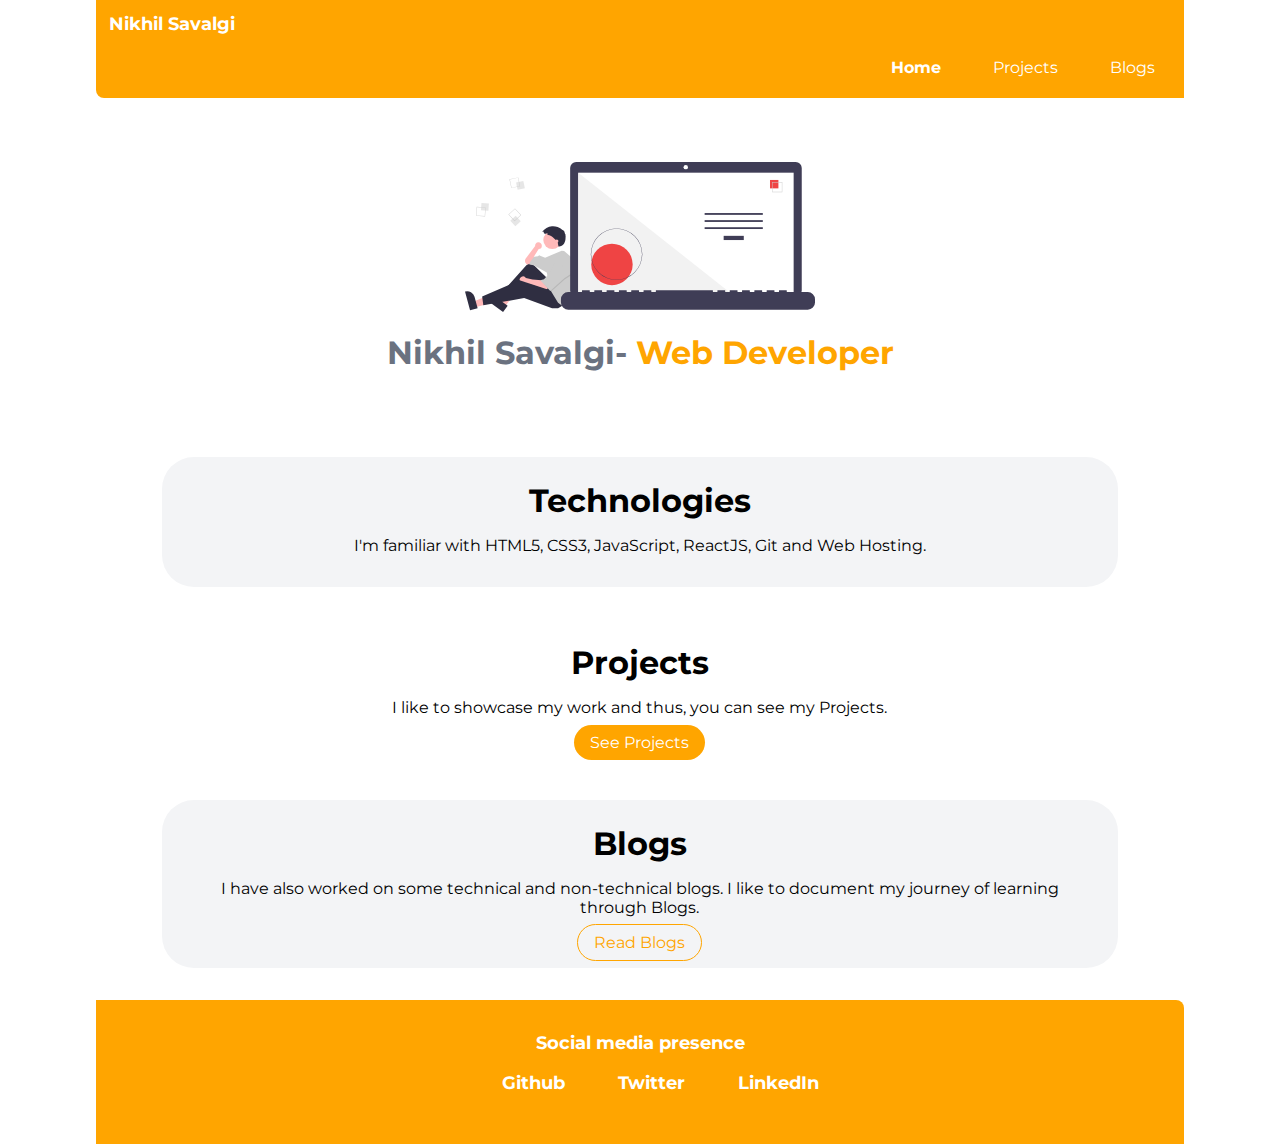
==== index.html @ 37a36adb "Initial Commit" ====
<!DOCTYPE html>
<html lang="en">
<head>
    <meta charset="UTF-8">
    <meta http-equiv="X-UA-Compatible" content="IE=edge">
    <meta name="viewport" content="width=device-width, initial-scale=1.0">
    <title>Nikhil Savalgi</title>
    <link href="styles.css" rel="stylesheet">
</head>
<body>
    <nav class="navigation container">
        <div class="nav-brand">Nikhil Savalgi</div>
        <ul class="list-non-bullet nav-pills">
            <li class="list-item-inline">
                <a class="link link-active" href="/">Home</a>
                </li>
            <li class="list-item-inline">
                <a class="link" href="projects.html">Projects</a>
            </li>
            <li class="list-item-inline">
                <a class="link" href="blogs.html">Blogs</a>
                </li>
        </ul>
    </nav>

    <header class="hero">
        <img class="hero-img" src="images/web_dev.svg">
        <h1 class="hero-heading">Nikhil Savalgi- <span class="heading-inverted">Web Developer</span></h1>
    </header>

    <section class="section ow">
        <div class="container centered-container">
            <h1>Technologies</h1>
        <p>I'm familiar with HTML5, CSS3, JavaScript, ReactJS, Git and Web Hosting.</p>

        </div>
        
    </section>
    <section class="section">
        <div class="container centered-container">
            <h1>Projects</h1>
            <p>I like to showcase my work and thus, you can see my Projects.</p>
            <a class="link link-primary" href="projects.html">See Projects</a>
        </div>

    </section>

    <section class="section ow">
        <div class="container centered-container">
        <h1>Blogs</h1>
        <p>I have also worked on some technical and non-technical blogs. I like to document my journey of learning through Blogs.</p>
        <a class="link link-secondary" href="blogs.html">Read Blogs</a>
    </div>
    </section>
    <footer class="footer">
        <div class="footer-header">Social media presence
            <ul class="social-links">
                <li class="list-item-inline">
                    <a class="link" href="https://github.com/NICCK08" target="_blank">Github</a>
                    </li>
                <li class="list-item-inline">
                    <a class="link" href="https://twitter.com/inikhilsavalgi" target="_blank">Twitter</a></li>
                <li class="list-item-inline">
                    <a class="link" href="https://www.linkedin.com/in/nikhil-savalgi" target="_blank">LinkedIn</a></li>
            </ul>
        </div>

    </footer>
    
</body>
</html>
---- styles.css ----
@import url('https://fonts.googleapis.com/css2?family=Montserrat:wght@500&display=swap');

:root {
    --primary-color: orange;
    --dark-gray: #6B7280;
    --white: white;
    --ow:#F3F4F6;
}

body {
    font-family: 'Montserrat',
    sans-serif;
    margin: 0px auto;
    width: 85%;
    max-width: 85%;
}

hr {
    margin: 2rem 0rem;
}

.container {
    padding-left: 1rem;
    padding-right: 1rem;
}

.centered-container {
    max-width:900px;
    margin: auto;
}


.link {
    text-decoration: none;
    padding: 0.5rem 1rem;
    color: var(--white);
}

.link-primary {
    background-color: var(--primary-color);
    border-radius: 2rem;
    color:white;
    margin: 0rem 0.5rem;
}

.link-secondary {
    color: var(--primary-color);
    border-radius: 2rem;
    border: 1px solid var(--primary-color);
    margin: 0rem 0.5rem;
}

.list-non-bullet {
    list-style: none;
}
.list-item-inline {
    display: inline;
    padding: 0rem 0.5rem;
}


.navigation {
    background-color: var(--primary-color);
    color:var(--white);
    border-bottom-left-radius: 0.5rem ;
    padding: 0.3rem;
}
.navigation .nav-brand {
    padding: 0.5rem;
    font-weight: bold;
    font-size: 1.1rem;
}
.navigation .link {
    color:var(--white);
}
.navigation .link-active {
    font-weight: bold;
}
.navigation .nav-pills {
    text-align: right;
}

.hero {
    padding: 2rem;
}
.hero .hero-img {
    max-width: 350px;
    display: block;
    margin: auto;
    padding-top: 2rem;
}
.hero .hero-heading {
    text-align: center;
    color: var(--dark-gray);
}
.hero .hero-heading .heading-inverted {
    color: var(--primary-color);
}


.section {
    padding: 1rem;
    width: 85%;
    margin:2rem auto;
    text-align: center;
}

.section h1 {
    text-align: center;
    padding: 0rem;
    margin: 0.5rem;
}
.ow {
    background-color: var(--ow);
    border-radius: 2rem;
    width: 85%;
    margin:2rem auto;
    text-align: center;
}

.footer {
    background-color: var(--primary-color);
    text-align: center;
    padding: 2rem;
    border-top-right-radius: 0.5rem ;
    margin: auto;
}
.footer .footer-header {
    font-weight: bold;
    font-size: large;
    color: var(--white);
}
.footer .ul {
    padding-inline-start: 0px;
}


.showcase-list {
    padding: 2rem;
    text-align: center;
    max-width: 2rem auto;
}
.showcase-list p {
    font-weight: normal;
    padding-bottom: 1rem;
}

.showcase-blog {
    padding-bottom: 6rem;
}

.div-small {
    text-align: center;
}
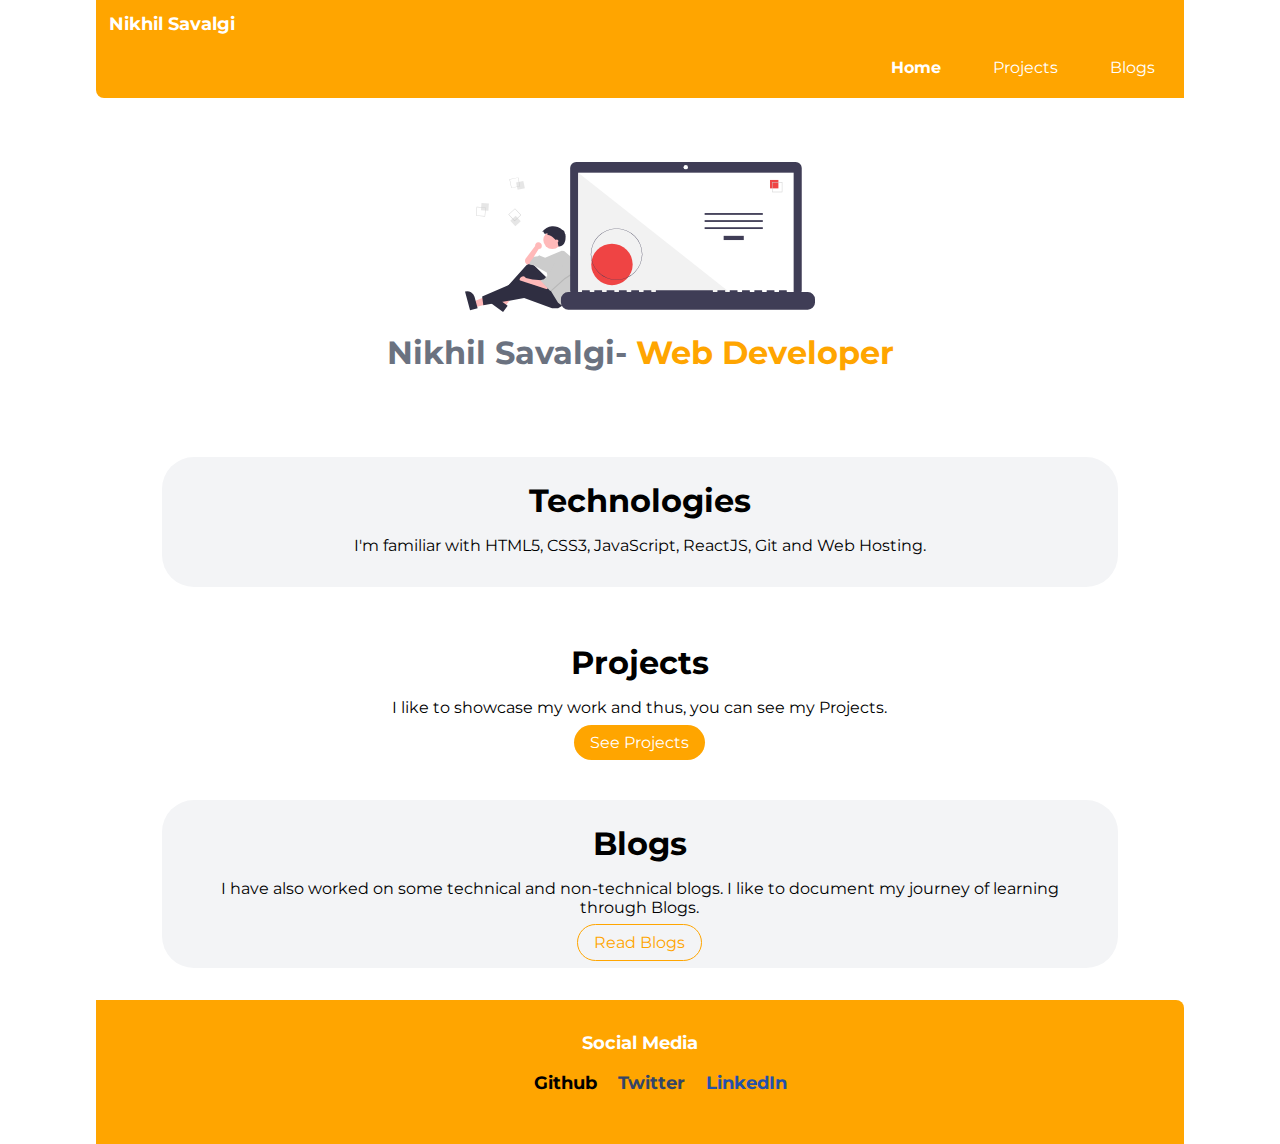
==== commit 91c64995: "Updated Html" ====
--- a/index.html
+++ b/index.html
@@ -53,15 +53,15 @@
     </div>
     </section>
     <footer class="footer">
-        <div class="footer-header">Social media presence
+        <div class="footer-header">Social Media 
             <ul class="social-links">
                 <li class="list-item-inline">
-                    <a class="link" href="https://github.com/NICCK08" target="_blank">Github</a>
+                    <a class="link01" href="https://github.com/NICCK08" target="_blank">Github</a>
                     </li>
                 <li class="list-item-inline">
-                    <a class="link" href="https://twitter.com/inikhilsavalgi" target="_blank">Twitter</a></li>
+                    <a class="link02" href="https://twitter.com/inikhilsavalgi" target="_blank">Twitter</a></li>
                 <li class="list-item-inline">
-                    <a class="link" href="https://www.linkedin.com/in/nikhil-savalgi" target="_blank">LinkedIn</a></li>
+                    <a class="link03" href="https://www.linkedin.com/in/nikhil-savalgi" target="_blank">LinkedIn</a></li>
             </ul>
         </div>
 
--- a/styles.css
+++ b/styles.css
@@ -34,6 +34,8 @@
     text-decoration: none;
     padding: 0.5rem 1rem;
     color: var(--white);
+    cursor:pointer;
+
 }
 
 .link-primary {
@@ -129,6 +131,7 @@
     font-weight: bold;
     font-size: large;
     color: var(--white);
+    text-align: ce;
 }
 .footer .ul {
     padding-inline-start: 0px;
@@ -151,4 +154,16 @@
 
 .div-small {
     text-align: center;
+}
+.link01{
+    color: black;
+    text-decoration: none;
+}
+.link02{
+    color: #344567;
+    text-decoration: none;
+}
+.link03{
+    color: #2451aa;
+    text-decoration: none;
 }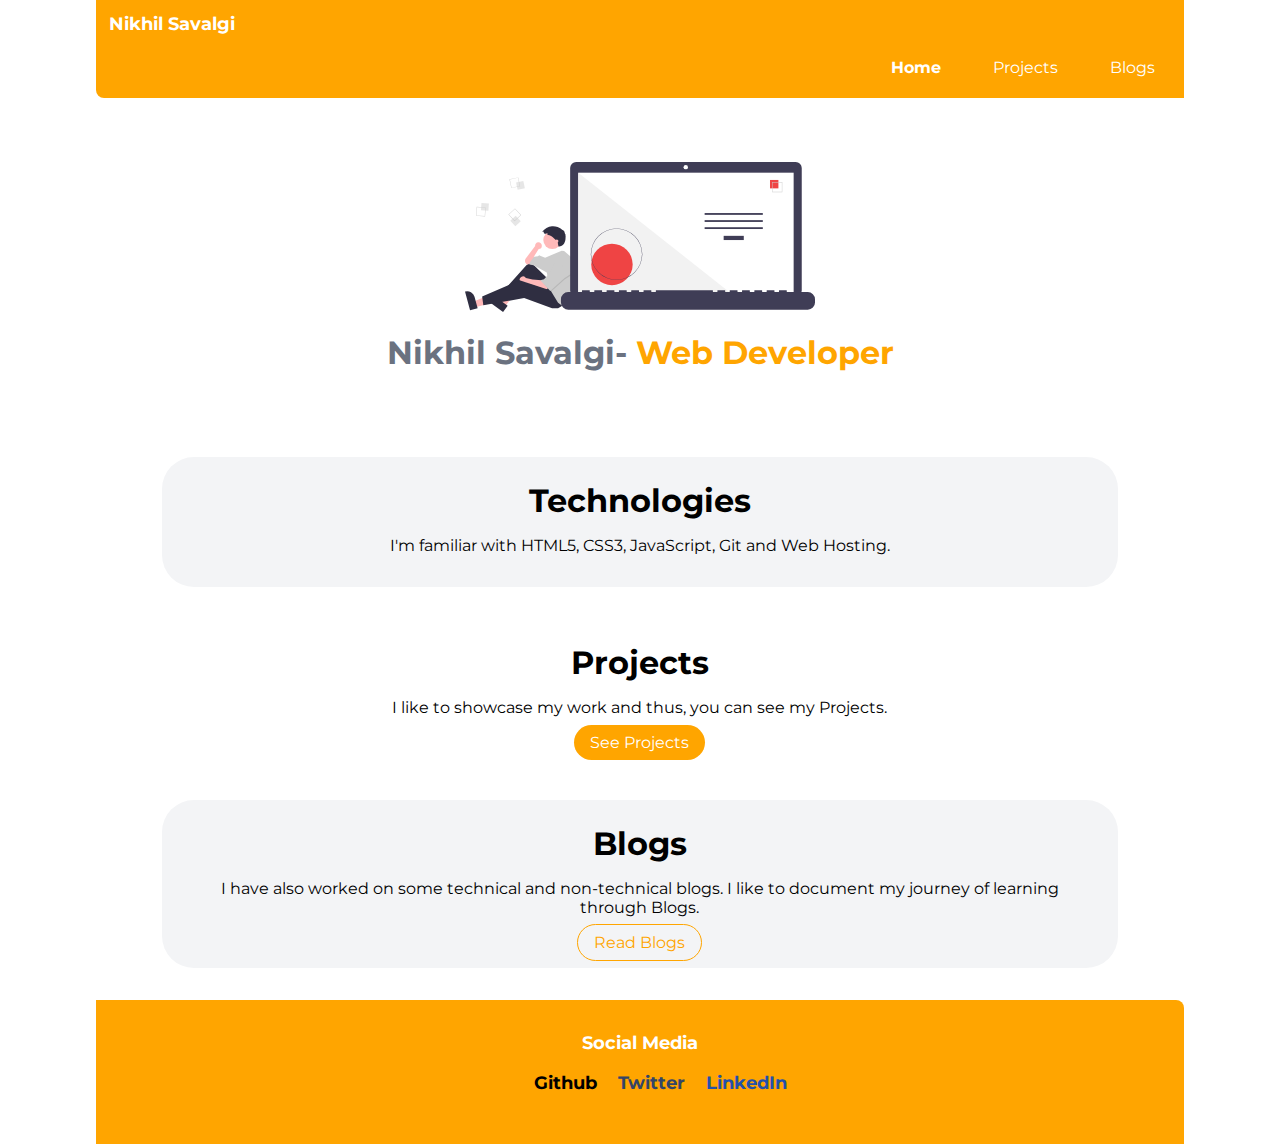
==== commit ca0fa9d1: "Update index.html" ====
--- a/index.html
+++ b/index.html
@@ -31,7 +31,7 @@
     <section class="section ow">
         <div class="container centered-container">
             <h1>Technologies</h1>
-        <p>I'm familiar with HTML5, CSS3, JavaScript, ReactJS, Git and Web Hosting.</p>
+        <p>I'm familiar with HTML5, CSS3, JavaScript, Git and Web Hosting.</p>
 
         </div>
         
@@ -61,7 +61,7 @@
                 <li class="list-item-inline">
                     <a class="link02" href="https://twitter.com/inikhilsavalgi" target="_blank">Twitter</a></li>
                 <li class="list-item-inline">
-                    <a class="link03" href="https://www.linkedin.com/in/nikhil-savalgi" target="_blank">LinkedIn</a></li>
+                    <a class="link03" href="https://www.linkedin.com/in/nikhil-savalgi-a29757191/" target="_blank">LinkedIn</a></li>
             </ul>
         </div>
 
